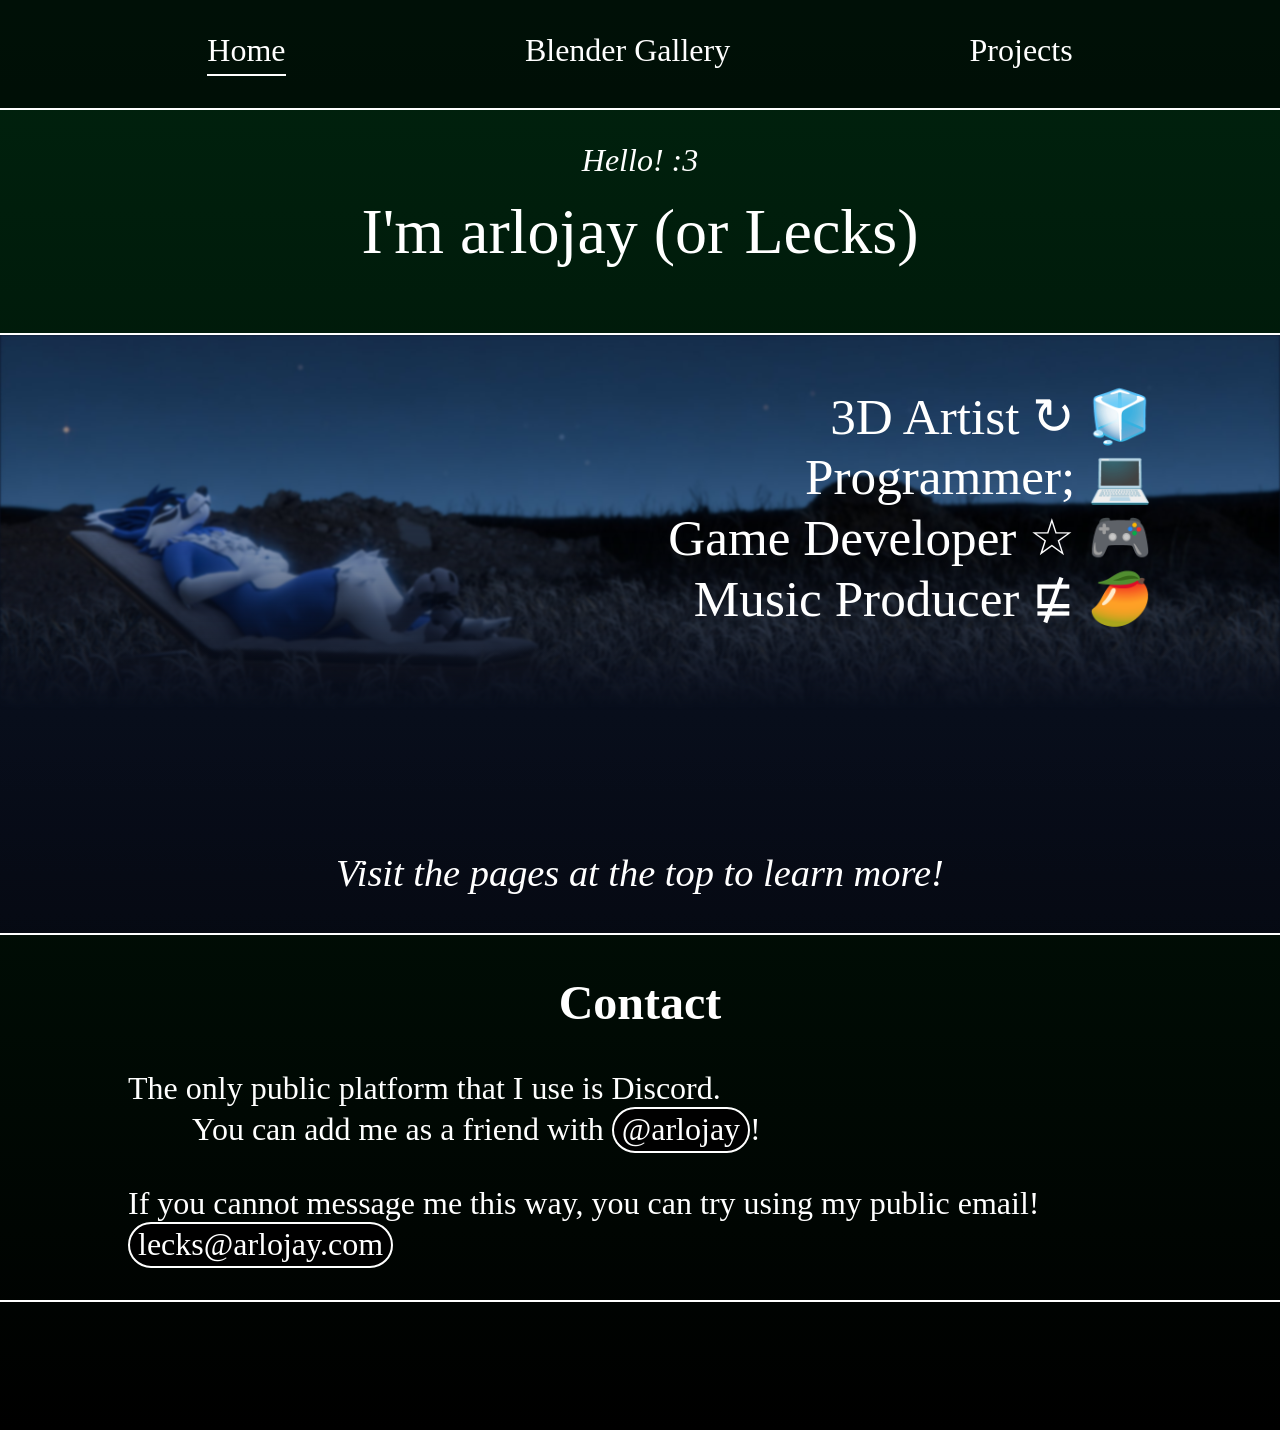
==== index.html @ 40a35d5d "Complete redesign (unfinished)" ====
<!DOCTYPE html>
<html lang="en">
<head>
    <meta charset="UTF-8">
    <meta name="viewport" content="width=device-width, initial-scale=1.0">
    <link rel="stylesheet" href="style.css">
    <script src="main.js"></script>
    <title>Arlojay</title>
</head>
<body>
    <div id="copied-popup">
        <div>
            <span>Copied!</span>
        </div>
    </div>

    <nav>
        <a class="navlink" href="#home">Home</a>
        <a class="navlink" href="#gallery">Blender Gallery</a>
        <a class="navlink" href="#projects">Projects</a>
    </nav>

    <div class="page" data-name="home">
        <section>
            <p style="font-size: 2rem; margin-bottom: 0; font-style: italic;">Hello! :3</p>
            <p style="font-size: 4rem; margin-top: 1rem;"><nobr>I'm arlojay</nobr> <wbr/> <nobr>(or Lecks)</nobr></p>
        </section>

        <section style="backdrop-filter: hue-rotate(94deg); font-size: max(2rem, 4vw);">
            <div style="display: grid;">
                <img src="./assets/background1.jpg" style="grid-area: 1/1/2/2; width: 100%; mask-image: linear-gradient(to bottom, #ffff 50%, #0000); filter: blur(0.1vw)">
                <div style="grid-area: 1/1/2/2; z-index: 1;">
                    <ul class="nobullets" style="width: 100%; text-align: right;">
                        <li>3D Artist &circlearrowright; 🧊</li>
                        <li>Programmer; 💻</li>
                        <li>Game Developer &star; 🎮</li>
                        <li>Music Producer &NotSquareSubsetEqual; 🥭</li>
                    </ul>
                </div>
                <div style="height: 8vw;"></div>
                <p style="font-style: italic; font-size: 0.75em;">Visit the pages at the top to learn more!</p>
            </div>
        </section>

        <section>
            <h1 style="font-size: 3rem;">Contact</h1>
            <div style="text-align: left; margin-left: 10%;">
                <p>
                    <span>The only public platform that I use is Discord.</span><br>
                    <span style="margin-left: 2em;">You can add me as a friend with <a href="https://discord.com/users/584326261258846208" class="external-link" target="_blank">@arlojay</a>!</span>
                </p>
                <p>
                    <span>If you cannot message me this way, you can try using my public email! <a href="javascript:copyText('lecks@arlojay.com')" class="external-link">lecks@arlojay.com</a> </span>
                </p>
            </div>
        </section>

        <div style="height: 8rem;"></div>
    </div>
    <div class="page" data-name="404">
        <section style="display: flex; justify-content: center; padding: 5%; padding-top: 8rem;">
            <div style="display: grid; align-items: center; width: max-content;">
                <div style="margin-right: 10%;">
                    <p style="font-size: 4rem; margin-bottom: 0; font-style: italic;">That page doesn't exist</p>
                    <p style="font-size: 2rem; margin: 0; opacity: 0.5;">(yet!)</p>
                    <p style="font-size: 2rem; margin-bottom: 0;">Try again with a different URL or <a class="navlink" href="#home">Go Home</a> </p>
                    <div style="height: 16rem;"></div>
                </div>
                <div>
                    <img src="./assets/404.gif">
                </div>
            </div>
        </section>
    </div>
</body>
</html>
---- style.css ----
:root {
    --line-thickness: 2px;
}

html, body {
    min-width: 100%;
    min-height: 100%;
}
body {
    background: linear-gradient(to bottom, #00230E 0%, #001207 50%, black 100%);
    color: white;
    font: 2rem Copenhagen, serif;

    margin: 0;
    text-align: center;
    overflow: auto;
}

nav {
    width: 100%;
    height: 100%;
    background: #0008;
    font-size: 2rem;

    display: flex;
    flex-direction: row;
    justify-content: space-evenly;
    gap: 2rem;
    align-items: flex-end;
    box-sizing: border-box;

    border-bottom: var(--line-thickness) solid currentColor;

    a {
        padding: 2rem 0;
        display: grid;
    }
}

@media only screen and (max-width: 30rem) {
    nav {
        flex-direction: column;
        align-items: center;
        gap: 1rem;
    }
}

a {
    color: white;
    text-decoration: none;
    display: inline-grid;
    grid-template-rows: 1fr max-content;

    &::after {
        content: "";

        width: 0%;
        height: var(--line-thickness);
        margin-top: 0.3rem;

        position: relative;
        left: 50%;

        --start: 0;
        --end: 1;

        background: #fff;
        transition: width 0.2s ease-out, left 0.2s ease-out;
    }

    &:hover::after {
        width: 60%;
        left: 20%;
    }

    &.current::after {
        width: 100%;
        left: 0%;
    }
}

section:not(:last-child) {
    border-bottom: var(--line-thickness) solid currentColor;
}

ul.nobullets {
    padding: 0;
    list-style: none;

    li {
        padding-right: 10%;
    }
}

.external-link {
    border: var(--line-thickness) solid #fff;
    padding: 0.1rem 0.5rem;
    border-radius: 1em;
    background: #000;
    box-sizing: border-box;
    color: inherit;
    text-decoration: none;

    overflow: hidden;

    &::after {
        margin: 0;
    }

    &:hover::after {
        width: 100%;
        left: 0%;
    }
}

#copied-popup {
    position: fixed;
    top: 0;
    left: 0;
    width: 100%;

    z-index: 2;

    display: flex;
    justify-content: center;

    &:not(.show) {
        pointer-events: none;
    }

    & > div {
        position: relative;
        top: -10rem;
        padding: 0.5rem 2rem;
        background: #000;
        box-shadow: 0 0.5rem 1rem #000;

        border: var(--line-thickness) solid currentColor;
        border-radius: 1em;
    
        transition: top 0.5s ease;
    }

    &.show {
        & > div {
            top: 1rem;
        }
    }
}

@media only screen and (min-width: 30rem) {
    .page[data-name="404"] > section > div {
        grid-template-columns: minmax(auto, 48rem) minmax(auto, 24rem);
        img {
            width: 100%;
        }
    }
}

@media only screen and (max-width: 30rem) {
    .page[data-name="404"] > section > div {
        grid-template-rows: minmax(auto, 48rem) minmax(auto, 24rem);
        img {
            display: none;
        }
    }
}
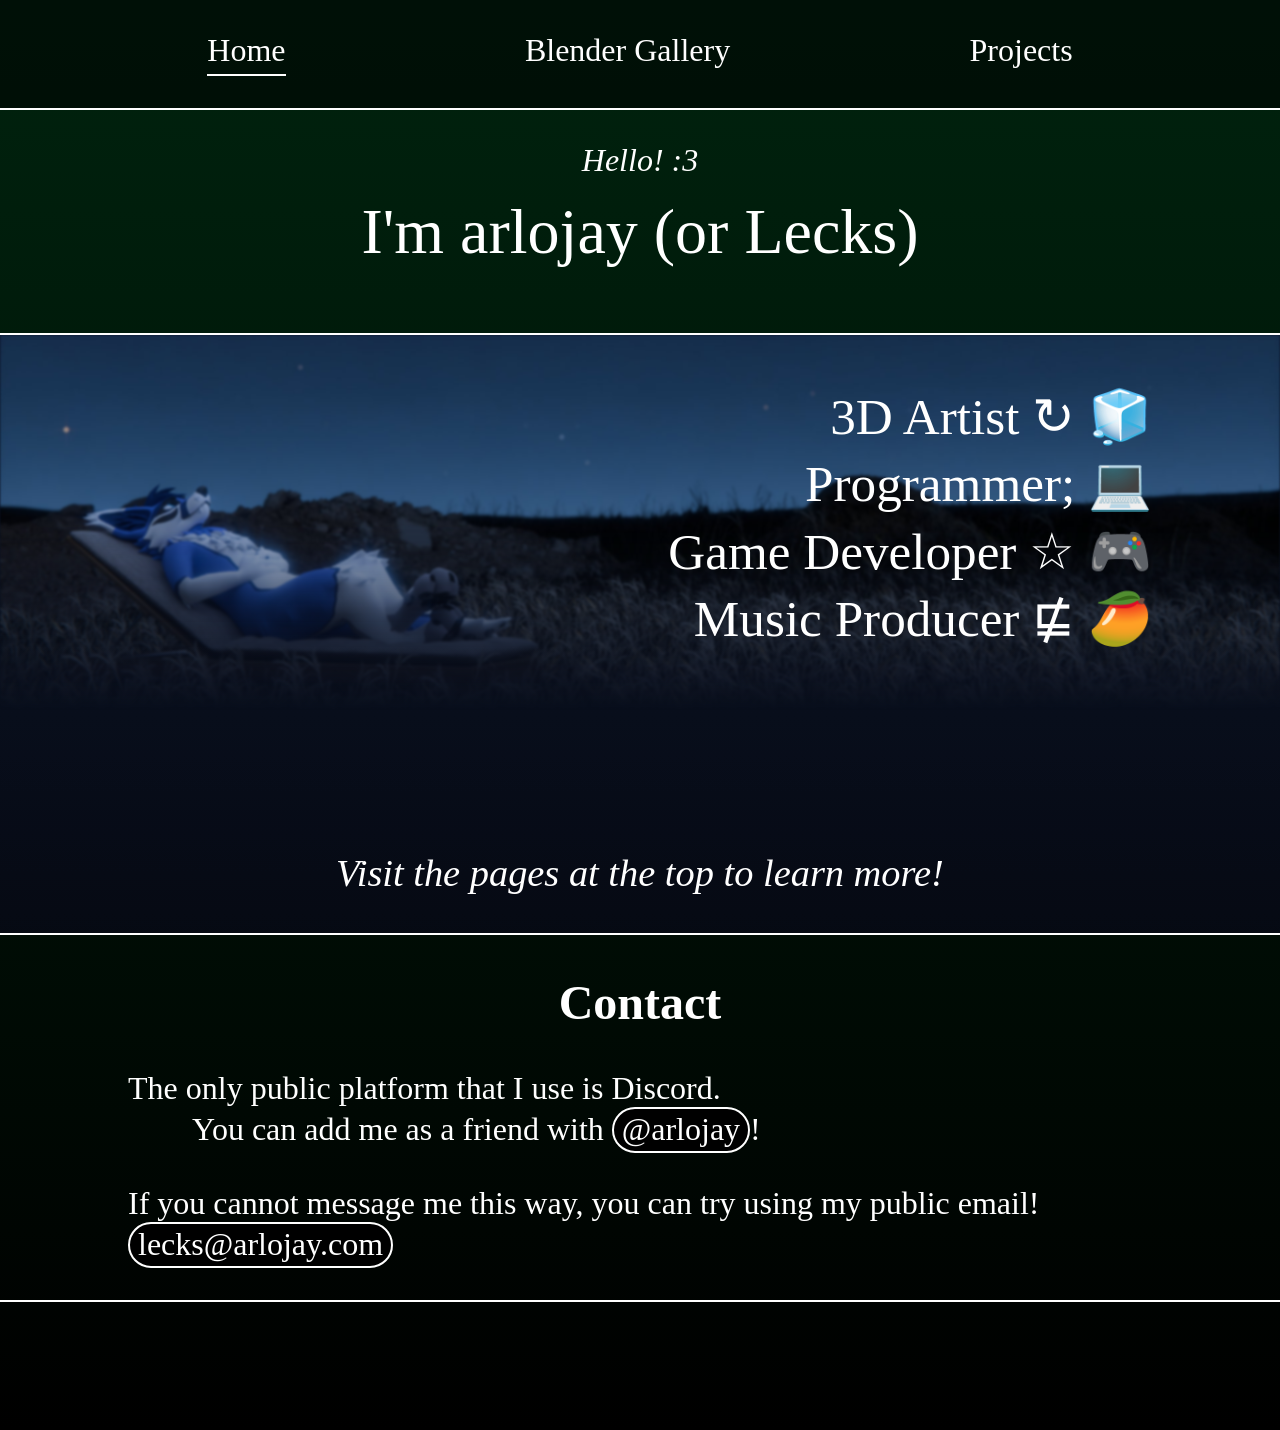
==== commit 8813c7a4: "Begin work on projects tab" ====
--- a/index.html
+++ b/index.html
@@ -27,14 +27,14 @@
         </section>
 
         <section style="backdrop-filter: hue-rotate(94deg); font-size: max(2rem, 4vw);">
-            <div style="display: grid;">
-                <img src="./assets/background1.jpg" style="grid-area: 1/1/2/2; width: 100%; mask-image: linear-gradient(to bottom, #ffff 50%, #0000); filter: blur(0.1vw)">
-                <div style="grid-area: 1/1/2/2; z-index: 1;">
+            <div class="with-background">
+                <img src="./assets/background1.jpg" class="background" style="mask-image: linear-gradient(to bottom, #ffff 50%, #0000); filter: blur(0.1vw)">
+                <div class="content">
                     <ul class="nobullets" style="width: 100%; text-align: right;">
-                        <li>3D Artist &circlearrowright; 🧊</li>
-                        <li>Programmer; 💻</li>
-                        <li>Game Developer &star; 🎮</li>
-                        <li>Music Producer &NotSquareSubsetEqual; 🥭</li>
+                        <li><a class="navlink rightline" href="#gallery">3D Artist &circlearrowright; 🧊</a></li>
+                        <li><a class="rightline" href="https://github.com/arlojay">Programmer; 💻</a></li>
+                        <li><a class="navlink rightline" href="#projects">Game Developer &star; 🎮</a></li>
+                        <li><a class="rightline" href="https://arlojay.bandcamp.com">Music Producer &NotSquareSubsetEqual; 🥭</a></li>
                     </ul>
                 </div>
                 <div style="height: 8vw;"></div>
@@ -72,5 +72,60 @@
             </div>
         </section>
     </div>
+    <div class="page" data-name="projects">
+        <section style="padding: 0 2rem; display: flex; flex-direction: column; align-items: center;">
+            <h1>My projects</h1>
+            <p style="text-align: left; max-width: 60rem;">This is a collection of some of the projects I've worked on in the past. Hopefully they still work, unlike my previous projects hosted on <a class="external-link" href="https://replit.com/@arlojay">Replit</a> which have been lost to the void of <i>pseudocurrency</i> and their everlasting desire to become their own (self-centered) platform.</p>
+            <p style="text-align: left; max-width: 60rem;">Like many other people, I start and stop projects, many of which get abandoned. I'm getting better about that now. My philosophy is that <b>side projects hone your skills</b>. You may feel like you get nothing out of working on a project if it doesn't get complete, but you learn many new skills that you'll master through consecutive projects. For example, if you figure out through trial and error that shared buffers aren't synchronous across threads, you'll design your next project with that in mind.</p>
+        </section>
+        <article class="with-background" style="background: #000">
+            <img src="./assets/crdag.jpg" class="background" style="filter: blur(0.3vw);">
+            <div class="content" style="padding: 0 2rem; display: flex; flex-direction: column; align-items: center;">
+                <h1>Cosmic Reach Dynamic Asset Generator</h1>
+                <p>Cosmic Reach Dynamic Asset Generator is a library written in TypeScript that allows for easy creation of <a class="external-link" href="https://finalforeach.itch.io/cosmic-reach">Cosmic Reach</a> mods.</p>
+                <div style="text-align: left; max-width: 60rem;">
+                    <p>I made this project to accompany development of Immersive Cables, another project I made.</p>
+                    <p>The previous version of this project (released at <a href="https://github.com/arlojay/cosmic-reach-modding-api/">arlojay/cosmic-reach-modding-api</a>) worked for old versions of Cosmic Reach, but was limited in its application to future versions. It had little expandability, and was designed for use only by me. So I made this, CRDAG.</p>
+                    <p>If you're a Cosmic Reach player, feel free to use this tool to make your own mods!</p>
+                </div>
+            </div>
+        </article>
+        <article class="with-background" style="background: #032221;">
+            <img src="./assets/immersive-cables-background.gif" class="background" style="filter: blur(0.3vw); mask-image: linear-gradient(to bottom, #ffff 50%, #fff0);">
+            <div class="content" style="padding: 0 2rem; display: flex; flex-direction: column; align-items: center;">
+                <h1>Immersive Cables</h1>
+                <p>Immersive Cables is a mod for <a class="external-link" href="https://finalforeach.itch.io/cosmic-reach">Cosmic Reach</a> that adds cables, logic gates, and utility blocks.</p>
+                <div style="text-align: left; max-width: 60rem;">
+                    <div style="display: grid; grid-template-columns: 2fr 1fr;">
+                        <div>
+                            <p>Technically, this mod is a second edition of a previous Immersive Cables. The first was created as a demo mod for what was possible with <dfn title="A term used in the Cosmic Reach community for modifying the game by creating json defintions for blocks/entities/etc.">data-modding</dfn>. It was done with an additionally first-edition version of <a href="https://github.com/arlojay/cosmic-reach-dynamic-asset-generator" target="_blank"><abbr title="Cosmic Reach Dynamic Asset Generator">CRDAG</abbr></a>, then called <abbr title="Cosmic Reach Modding API">CRMAPI</abbr>. I remade both projects for modern versions of Cosmic Reach because the old versions were growing to be unmanageable and outdated.</p>
+                        </div>
+                        <aside style="display: flex; align-items: center; margin-left: 2rem;">
+                            <img src="./assets/immersive-cables-small.jpg" width="100%">
+                        </aside>
+                    </div>
+
+                    <p>You can find the wiki at <a class="external-link" href="https://github.com/arlojay/immersive-cables-wiki/wiki/">arlojay/immersive-cables-wiki</a>!</p>
+                    
+                    <p>The mod is currently closed-source, but I have plans to eventually make it public. I'm not sure when.</p>
+                </div>
+            </div>
+        </article>
+        <article class="with-background" style="background: #00548D">
+            <img src="./assets/melvinland.gif" class="background" style="image-rendering: pixelated; filter: blur(0.3vw); align-self: flex-end;">
+            <div class="content" style="padding: 0 2rem; display: flex; flex-direction: column; align-items: center;">
+                <h1>Melvinland</h1>
+                <p>Melvinland is a fan project based on <a class="external-link" href="https://bsky.app/profile/sirninjamonkey.bsky.social">@sirninjamonkey.bsky.social</a>'s Melvin, which was created as a suggestion for <a class="external-link" href="https://finalforeach.itch.io/cosmic-reach">Cosmic Reach</a>.</p>
+                <div style="text-align: left; max-width: 60rem;">
+                    <p>Melvinland is a game made in <a class="external-link" href="https://construct.net">Construct 3</a> based on a single image. I saw that Ninja created an image of Melvin in a game-like appearance, so I thought it would be interesting to actually turn it into a game.</p>
+                    <p>I don't mean for the game to become its entire own thing; I mostly made it as a mediocre spin-off. Maybe, at some point in the future, if I feel like expanding upon it and/or turning it into a fully-fledged game, I will.</p>
+                    <p>You can play the current game at <a class="external-link" href="https://arlojay.com/melvinland">arlojay.com/melvinland</a>!</p>
+                </div>
+            </div>
+        </article>
+    </div>
+    <div class="page" data-name="about-me">
+        
+    </div>
 </body>
 </html>
--- a/style.css
+++ b/style.css
@@ -61,9 +61,6 @@
         position: relative;
         left: 50%;
 
-        --start: 0;
-        --end: 1;
-
         background: #fff;
         transition: width 0.2s ease-out, left 0.2s ease-out;
     }
@@ -77,10 +74,23 @@
         width: 100%;
         left: 0%;
     }
-}
-
-section:not(:last-child) {
-    border-bottom: var(--line-thickness) solid currentColor;
+
+    &.rightline {
+        &::after {
+            left: 100%;
+        }
+    
+        &:hover::after {
+            left: 0%;
+            width: 100%;
+        }
+    }
+}
+
+section, article {
+    &:not(:last-child) {
+        border-bottom: var(--line-thickness) solid currentColor;
+    }
 }
 
 ul.nobullets {
@@ -164,4 +174,46 @@
             display: none;
         }
     }
+}
+
+.cardview {
+    display: flex;
+    flex-direction: row;
+    flex-wrap: wrap;
+
+    .card {
+        width: 16rem;
+        height: 12rem;
+        border: var(--line-thickness) solid #fff;
+    }
+}
+
+.with-background {
+    display: grid;
+    & > .background {
+        grid-area: 1/1/2/2;
+        width: 100%;
+    }
+    & > .content {
+        grid-area: 1/1/2/2;
+        z-index: 1;
+    }
+}
+
+dfn, abbr {
+    &:hover {
+        cursor: help;
+    }
+}
+
+dfn {
+    text-decoration: underline dotted;
+}
+
+[data-name="projects"] {
+    article {
+        .content {
+            margin: 4rem 0;
+        }
+    }
 }
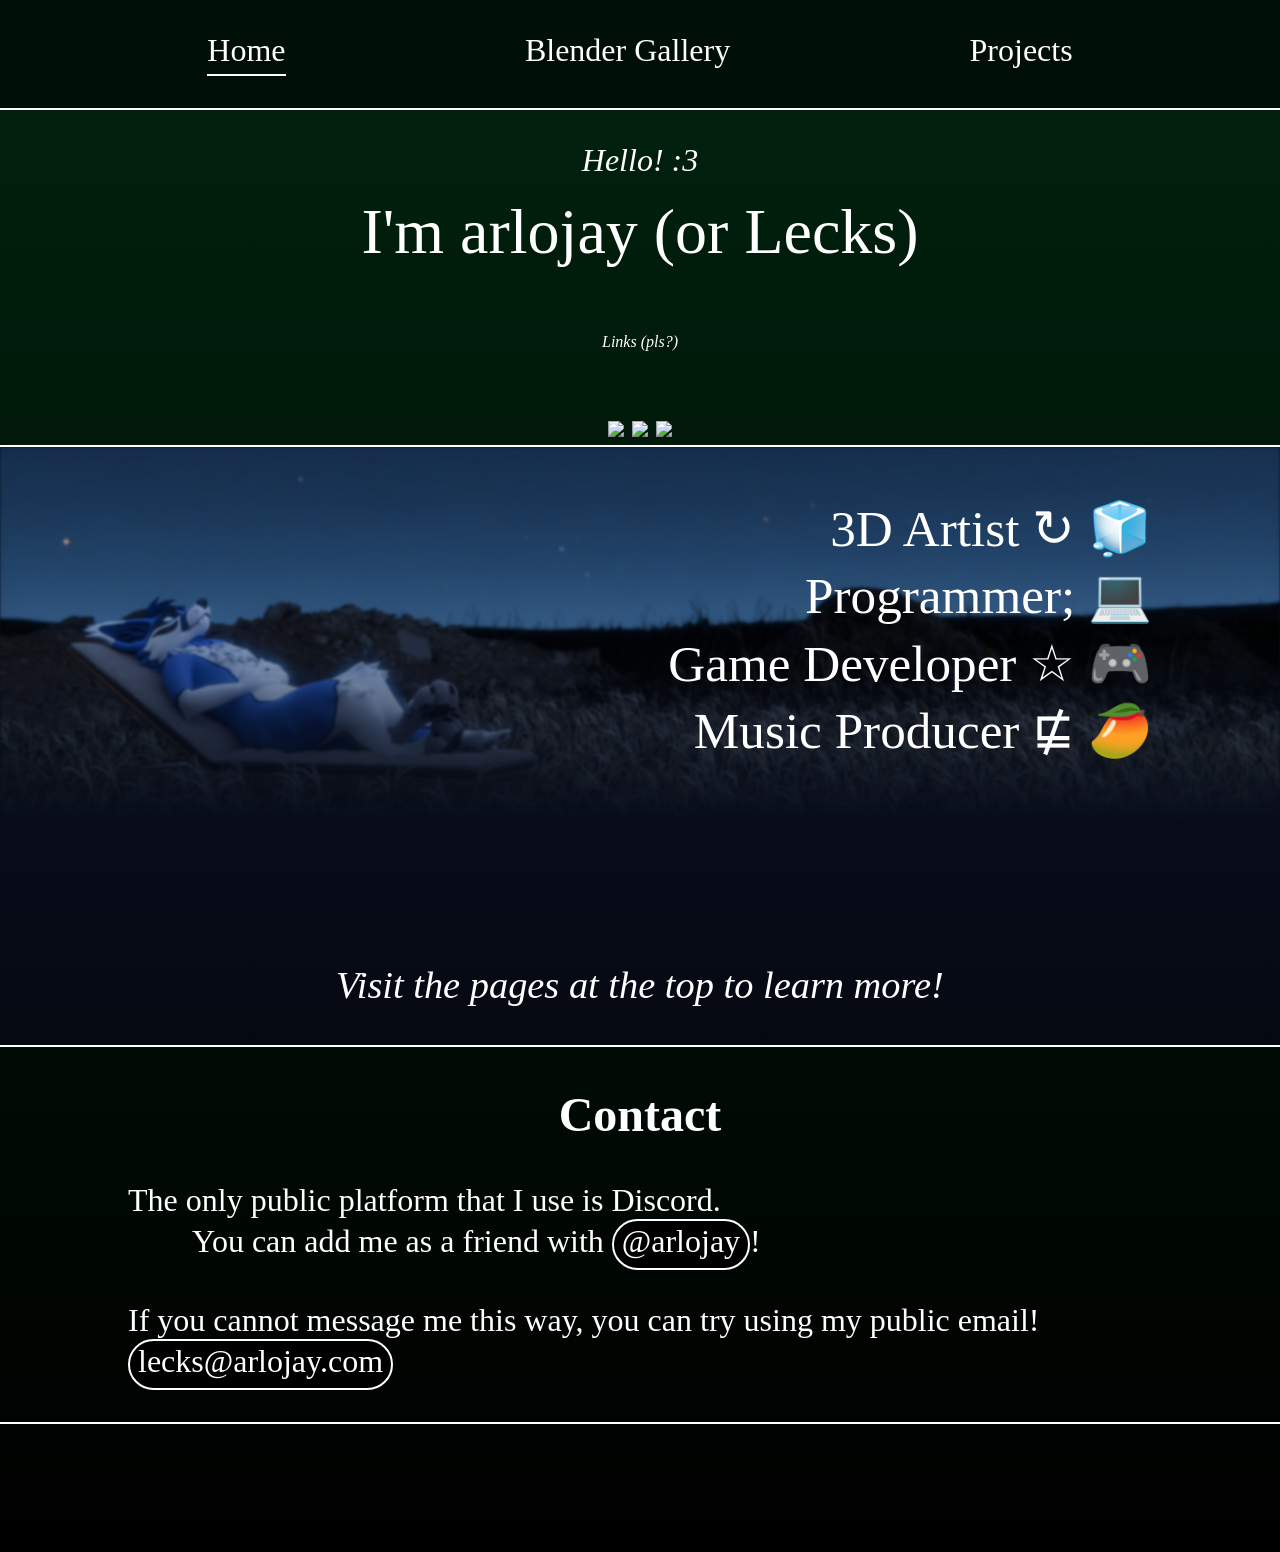
==== commit 6d28e8cc: "Add external links" ====
--- a/index.html
+++ b/index.html
@@ -24,6 +24,29 @@
         <section>
             <p style="font-size: 2rem; margin-bottom: 0; font-style: italic;">Hello! :3</p>
             <p style="font-size: 4rem; margin-top: 1rem;"><nobr>I'm arlojay</nobr> <wbr/> <nobr>(or Lecks)</nobr></p>
+            <p style="font-size: 1rem; font-style: italic;">Links (pls?)</p>
+            <div>
+                <div>
+                    <iframe scrolling="no" style="border: 0;width: 176px;height: 33px;" src="https://bandcamp.com/band_follow_button_classic/2173824083"></iframe>
+                </div>
+            </div>
+            <div style="display: flex; justify-content: center; flex-direction: row; gap: 0.5rem;">
+                <div>
+                    <a href="https://github.com/arlojay" class="nostyle" target="_blank">
+                        <img src="https://img.shields.io/badge/github-%23121011.svg?style=for-the-badge&logo=github&logoColor=white">
+                    </a>
+                </div>
+                <div>
+                    <a href="https://discord.com/users/584326261258846208" class="nostyle" target="_blank">
+                        <img src="https://img.shields.io/badge/Discord-%235865F2.svg?style=for-the-badge&logo=discord&logoColor=white">
+                    </a>
+                </div>
+                <div>
+                    <a href="https://npmjs.com/~arlojay" class="nostyle" target="_blank">
+                        <img src="https://img.shields.io/badge/NPM-%23CB3837.svg?style=for-the-badge&logo=npm&logoColor=white">
+                    </a>
+                </div>
+            </div>
         </section>
 
         <section style="backdrop-filter: hue-rotate(94deg); font-size: max(2rem, 4vw);">
--- a/style.css
+++ b/style.css
@@ -45,7 +45,7 @@
     }
 }
 
-a {
+a:not(.nostyle) {
     color: white;
     text-decoration: none;
     display: inline-grid;
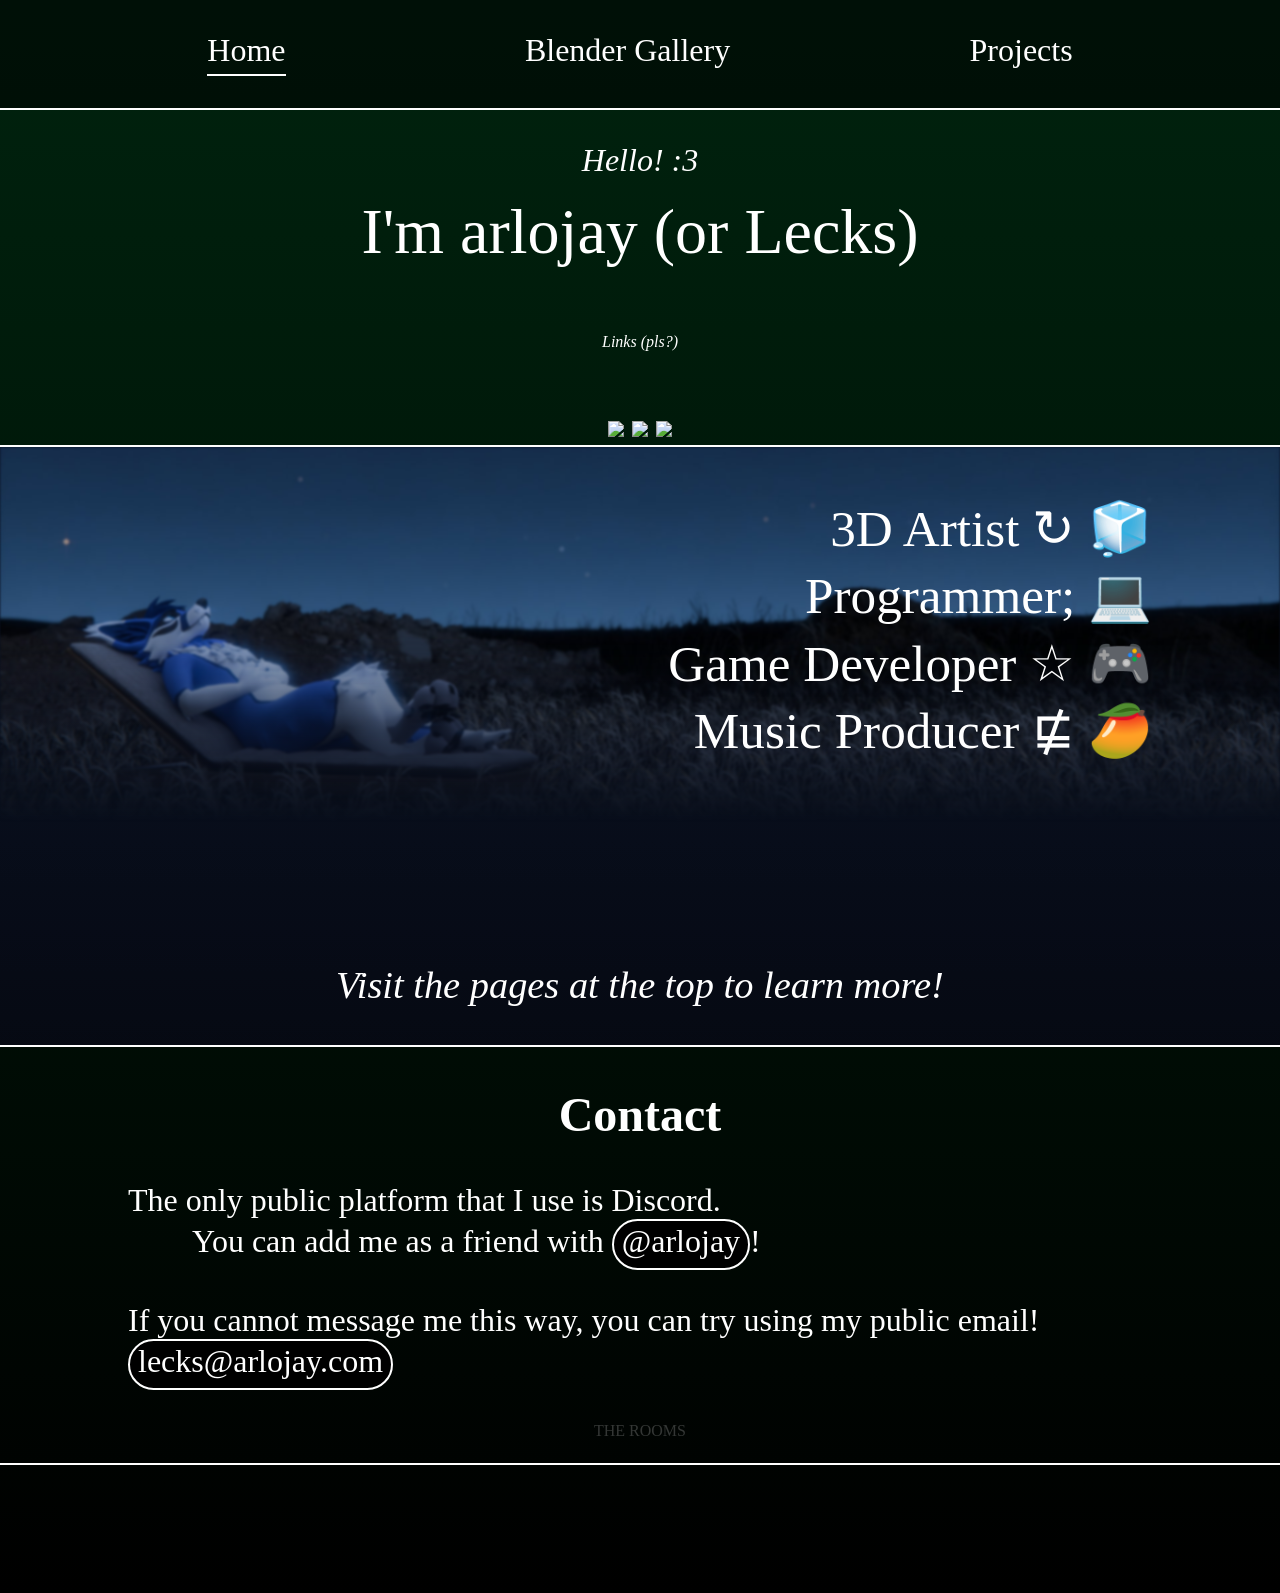
==== commit d07c258f: "Update index.html" ====
--- a/index.html
+++ b/index.html
@@ -76,6 +76,7 @@
                     <span>If you cannot message me this way, you can try using my public email! <a href="javascript:copyText('lecks@arlojay.com')" class="external-link">lecks@arlojay.com</a> </span>
                 </p>
             </div>
+            <p style="opacity: 0.2; font-size: 1rem;"><a href="https://github.com/arlojay/the-rooms-pictures">THE ROOMS</a></p>
         </section>
 
         <div style="height: 8rem;"></div>
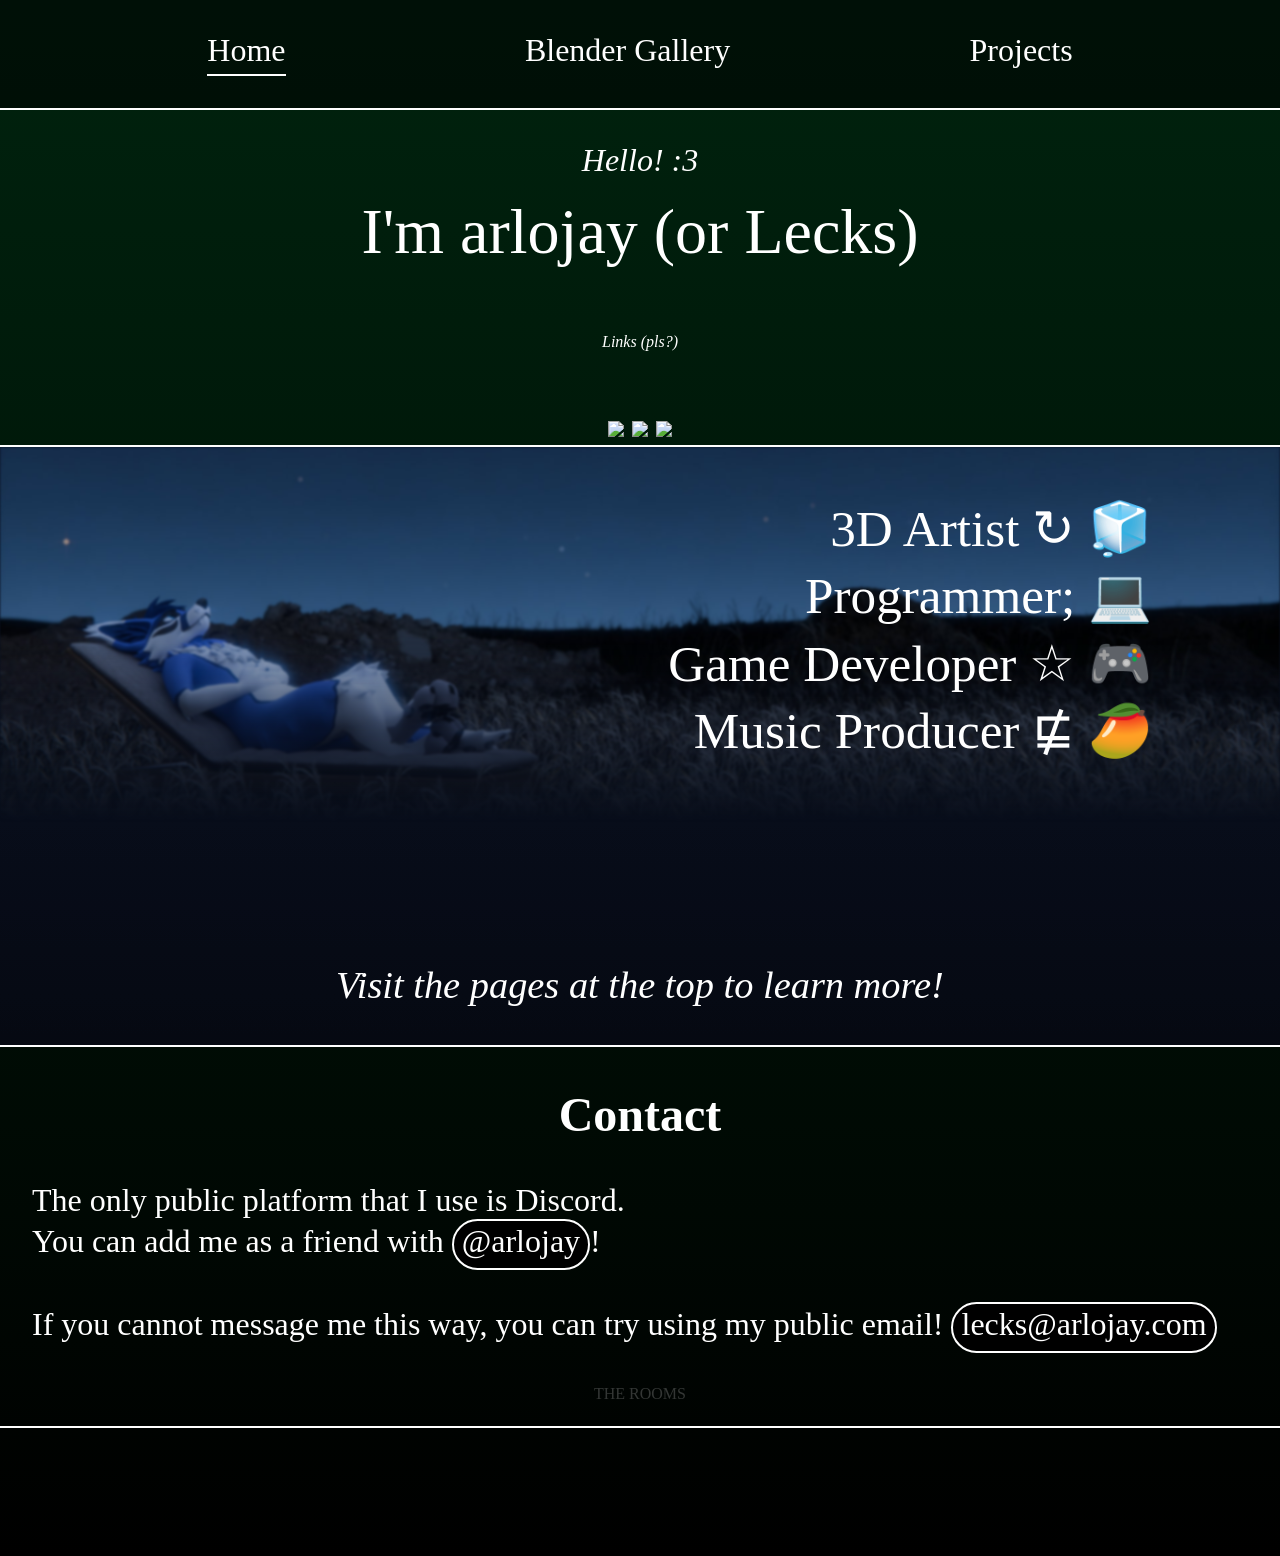
==== commit 533c6ef2: "Update melvinture text" ====
--- a/index.html
+++ b/index.html
@@ -67,10 +67,10 @@
 
         <section>
             <h1 style="font-size: 3rem;">Contact</h1>
-            <div style="text-align: left; margin-left: 10%;">
+            <div style="text-align: left; padding: 0 2rem;">
                 <p>
                     <span>The only public platform that I use is Discord.</span><br>
-                    <span style="margin-left: 2em;">You can add me as a friend with <a href="https://discord.com/users/584326261258846208" class="external-link" target="_blank">@arlojay</a>!</span>
+                    <span>You can add me as a friend with <a href="https://discord.com/users/584326261258846208" class="external-link" target="_blank">@arlojay</a>!</span>
                 </p>
                 <p>
                     <span>If you cannot message me this way, you can try using my public email! <a href="javascript:copyText('lecks@arlojay.com')" class="external-link">lecks@arlojay.com</a> </span>
@@ -138,11 +138,11 @@
         <article class="with-background" style="background: #00548D">
             <img src="./assets/melvinland.gif" class="background" style="image-rendering: pixelated; filter: blur(0.3vw); align-self: flex-end;">
             <div class="content" style="padding: 0 2rem; display: flex; flex-direction: column; align-items: center;">
-                <h1>Melvinland</h1>
-                <p>Melvinland is a fan project based on <a class="external-link" href="https://bsky.app/profile/sirninjamonkey.bsky.social">@sirninjamonkey.bsky.social</a>'s Melvin, which was created as a suggestion for <a class="external-link" href="https://finalforeach.itch.io/cosmic-reach">Cosmic Reach</a>.</p>
+                <h1>Melvinture</h1>
+                <p>Melvinture is a fan project based on <a class="external-link" href="https://bsky.app/profile/sirninjamonkey.bsky.social">@sirninjamonkey</a>'s Melvin, which was created as a suggestion for <a class="external-link" href="https://finalforeach.itch.io/cosmic-reach">Cosmic Reach</a>.</p>
                 <div style="text-align: left; max-width: 60rem;">
-                    <p>Melvinland is a game made in <a class="external-link" href="https://construct.net">Construct 3</a> based on a single image. I saw that Ninja created an image of Melvin in a game-like appearance, so I thought it would be interesting to actually turn it into a game.</p>
-                    <p>I don't mean for the game to become its entire own thing; I mostly made it as a mediocre spin-off. Maybe, at some point in the future, if I feel like expanding upon it and/or turning it into a fully-fledged game, I will.</p>
+                    <p>Melvinture is a game made in <a class="external-link" href="https://construct.net">Construct 3</a>, inspired by a piece of concept art for a Melvin-centric game. When I saw Ninja's <a href="assets/melvinland-original.png" target="_blank">image</a>, I thought it would be interesting to actually turn it into a game.</p>
+                    <p>I didn't originally mean for the game to become its entire own thing; I mostly made it as a mediocre spin-off. I'm currently working on making it into a fully-fledged game with multiple chapters.</p>
                     <p>You can play the current game at <a class="external-link" href="https://arlojay.com/melvinland">arlojay.com/melvinland</a>!</p>
                 </div>
             </div>
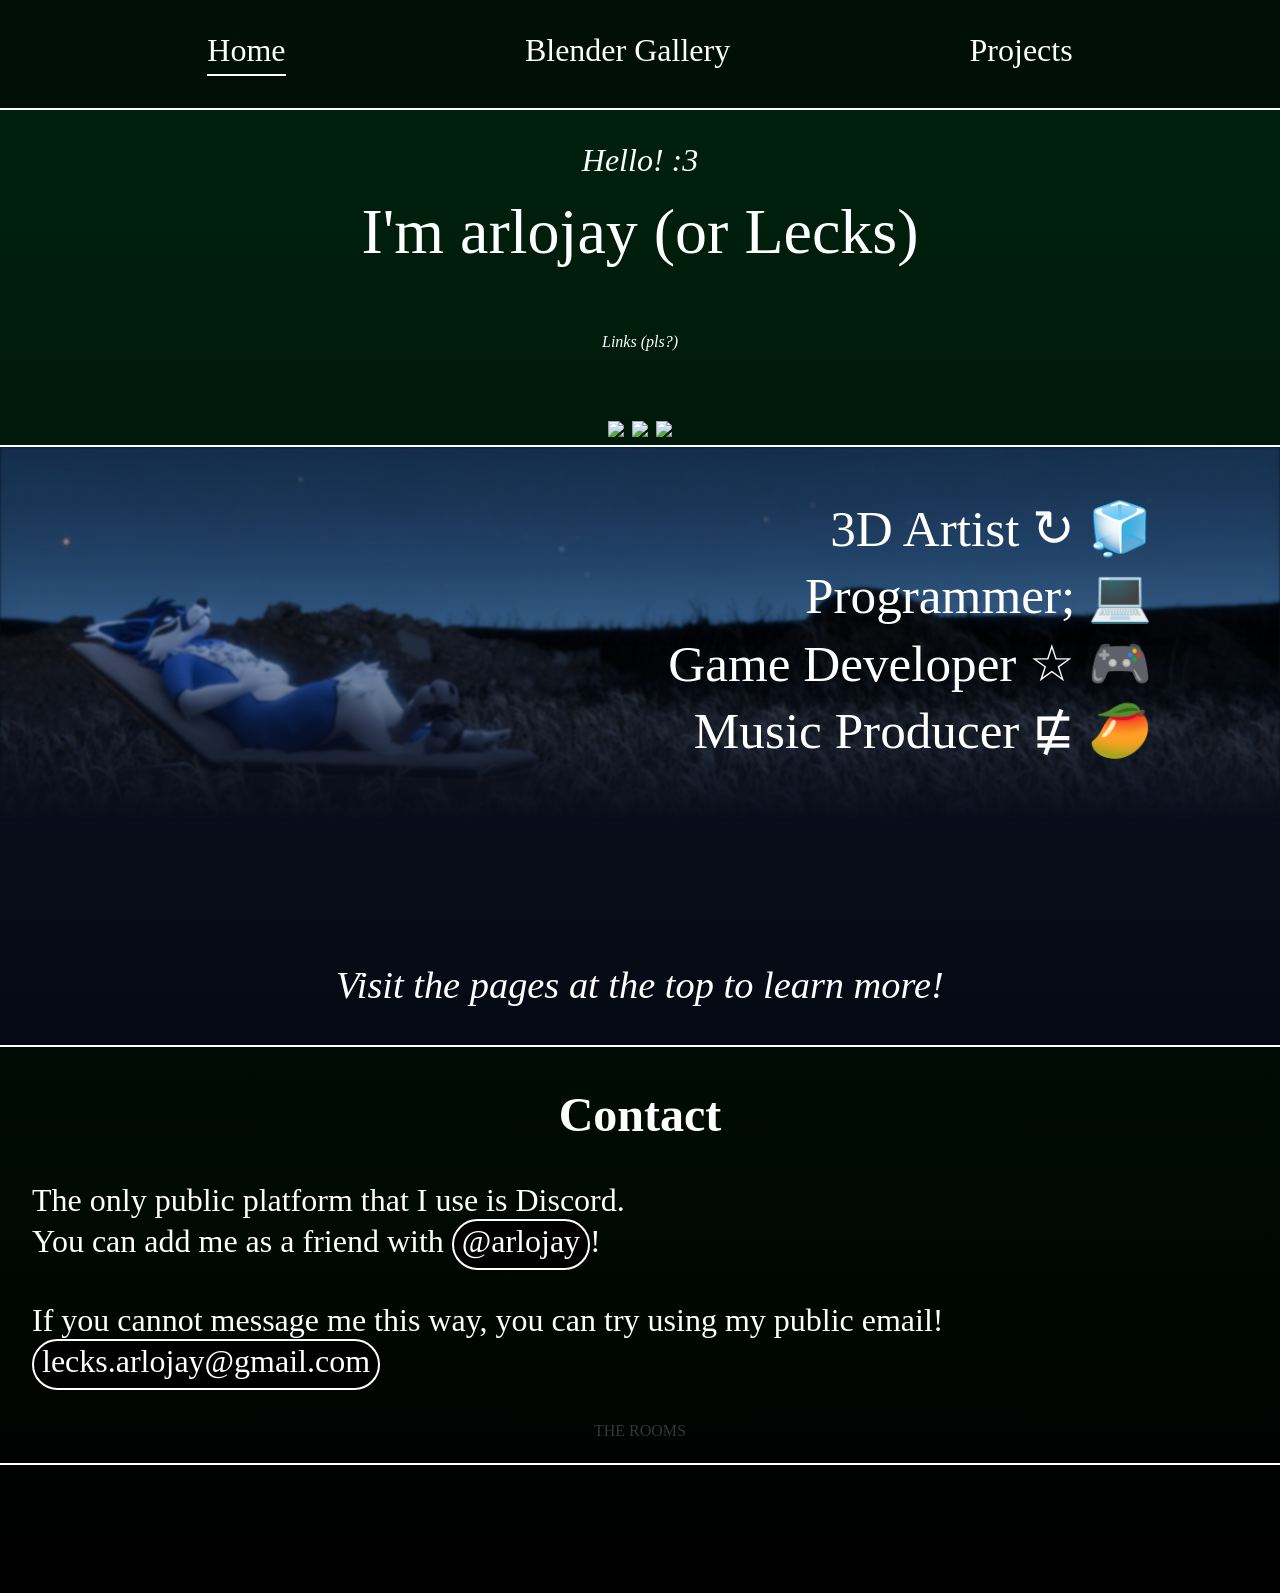
==== commit c448b93e: "Update contact email" ====
--- a/index.html
+++ b/index.html
@@ -27,23 +27,23 @@
             <p style="font-size: 1rem; font-style: italic;">Links (pls?)</p>
             <div>
                 <div>
-                    <iframe scrolling="no" style="border: 0;width: 176px;height: 33px;" src="https://bandcamp.com/band_follow_button_classic/2173824083"></iframe>
+                    <iframe scrolling="no" style="border: 0;width: 176px;height: 33px;" data-src="https://bandcamp.com/band_follow_button_classic/2173824083"></iframe>
                 </div>
             </div>
             <div style="display: flex; justify-content: center; flex-direction: row; gap: 0.5rem;">
                 <div>
                     <a href="https://github.com/arlojay" class="nostyle" target="_blank">
-                        <img src="https://img.shields.io/badge/github-%23121011.svg?style=for-the-badge&logo=github&logoColor=white">
+                        <img data-src="https://img.shields.io/badge/github-%23121011.svg?style=for-the-badge&logo=github&logoColor=white">
                     </a>
                 </div>
                 <div>
                     <a href="https://discord.com/users/584326261258846208" class="nostyle" target="_blank">
-                        <img src="https://img.shields.io/badge/Discord-%235865F2.svg?style=for-the-badge&logo=discord&logoColor=white">
+                        <img data-src="https://img.shields.io/badge/Discord-%235865F2.svg?style=for-the-badge&logo=discord&logoColor=white">
                     </a>
                 </div>
                 <div>
                     <a href="https://npmjs.com/~arlojay" class="nostyle" target="_blank">
-                        <img src="https://img.shields.io/badge/NPM-%23CB3837.svg?style=for-the-badge&logo=npm&logoColor=white">
+                        <img data-src="https://img.shields.io/badge/NPM-%23CB3837.svg?style=for-the-badge&logo=npm&logoColor=white">
                     </a>
                 </div>
             </div>
@@ -51,7 +51,7 @@
 
         <section style="backdrop-filter: hue-rotate(94deg); font-size: max(2rem, 4vw);">
             <div class="with-background">
-                <img src="./assets/background1.jpg" class="background" style="mask-image: linear-gradient(to bottom, #ffff 50%, #0000); filter: blur(0.1vw)">
+                <img data-src="./assets/background1.jpg" class="background" style="mask-image: linear-gradient(to bottom, #ffff 50%, #0000); filter: blur(0.1vw)">
                 <div class="content">
                     <ul class="nobullets" style="width: 100%; text-align: right;">
                         <li><a class="navlink rightline" href="#gallery">3D Artist &circlearrowright; 🧊</a></li>
@@ -73,7 +73,7 @@
                     <span>You can add me as a friend with <a href="https://discord.com/users/584326261258846208" class="external-link" target="_blank">@arlojay</a>!</span>
                 </p>
                 <p>
-                    <span>If you cannot message me this way, you can try using my public email! <a href="javascript:copyText('lecks@arlojay.com')" class="external-link">lecks@arlojay.com</a> </span>
+                    <span>If you cannot message me this way, you can try using my public email! <a href="javascript:copyText('lecks.arlojay@gmail.com')" class="external-link">lecks.arlojay@gmail.com</a> </span>
                 </p>
             </div>
             <p style="opacity: 0.2; font-size: 1rem;"><a href="https://github.com/arlojay/the-rooms-pictures">THE ROOMS</a></p>
@@ -91,10 +91,23 @@
                     <div style="height: 16rem;"></div>
                 </div>
                 <div>
-                    <img src="./assets/404.gif">
+                    <img data-src="./assets/404.gif">
                 </div>
             </div>
         </section>
+    </div>
+    <div class="page" data-name="gallery">
+        <section style="padding: 0 2rem; display: flex; flex-direction: column; align-items: center;">
+            <h1>Gallery</h1>
+            <p style="text-align: left; max-width: 60rem;">I do <a href="https://blender.org" target="_blank">Blender</a> art, self-taught over the course of four to five years. I enjoy making renders of "the poolrooms" or other furry characters :3</p>
+            <p style="text-align: left; max-width: 60rem;">I will occasionally go back and add old images or upload new ones here. The images' thumbnails load in low-res and are cropped to 16:9, but you can click them to view the original.</p>
+        </section>
+        <article class="content" class="with-background" style="background: #000; min-height: 100vh;">
+            <h2>Fetching gallery...</h2>
+            <div class="load-more">
+                <button>Load More</button>
+            </div>
+        </article>
     </div>
     <div class="page" data-name="projects">
         <section style="padding: 0 2rem; display: flex; flex-direction: column; align-items: center;">
@@ -103,7 +116,7 @@
             <p style="text-align: left; max-width: 60rem;">Like many other people, I start and stop projects, many of which get abandoned. I'm getting better about that now. My philosophy is that <b>side projects hone your skills</b>. You may feel like you get nothing out of working on a project if it doesn't get complete, but you learn many new skills that you'll master through consecutive projects. For example, if you figure out through trial and error that shared buffers aren't synchronous across threads, you'll design your next project with that in mind.</p>
         </section>
         <article class="with-background" style="background: #000">
-            <img src="./assets/crdag.jpg" class="background" style="filter: blur(0.3vw);">
+            <img data-src="./assets/crdag.jpg" class="background" style="filter: blur(0.3vw);">
             <div class="content" style="padding: 0 2rem; display: flex; flex-direction: column; align-items: center;">
                 <h1>Cosmic Reach Dynamic Asset Generator</h1>
                 <p>Cosmic Reach Dynamic Asset Generator is a library written in TypeScript that allows for easy creation of <a class="external-link" href="https://finalforeach.itch.io/cosmic-reach">Cosmic Reach</a> mods.</p>
@@ -115,7 +128,7 @@
             </div>
         </article>
         <article class="with-background" style="background: #032221;">
-            <img src="./assets/immersive-cables-background.gif" class="background" style="filter: blur(0.3vw); mask-image: linear-gradient(to bottom, #ffff 50%, #fff0);">
+            <img data-src="./assets/immersive-cables-background.gif" class="background" style="filter: blur(0.3vw); mask-image: linear-gradient(to bottom, #ffff 50%, #fff0);">
             <div class="content" style="padding: 0 2rem; display: flex; flex-direction: column; align-items: center;">
                 <h1>Immersive Cables</h1>
                 <p>Immersive Cables is a mod for <a class="external-link" href="https://finalforeach.itch.io/cosmic-reach">Cosmic Reach</a> that adds cables, logic gates, and utility blocks.</p>
@@ -125,7 +138,7 @@
                             <p>Technically, this mod is a second edition of a previous Immersive Cables. The first was created as a demo mod for what was possible with <dfn title="A term used in the Cosmic Reach community for modifying the game by creating json defintions for blocks/entities/etc.">data-modding</dfn>. It was done with an additionally first-edition version of <a href="https://github.com/arlojay/cosmic-reach-dynamic-asset-generator" target="_blank"><abbr title="Cosmic Reach Dynamic Asset Generator">CRDAG</abbr></a>, then called <abbr title="Cosmic Reach Modding API">CRMAPI</abbr>. I remade both projects for modern versions of Cosmic Reach because the old versions were growing to be unmanageable and outdated.</p>
                         </div>
                         <aside style="display: flex; align-items: center; margin-left: 2rem;">
-                            <img src="./assets/immersive-cables-small.jpg" width="100%">
+                            <img data-src="./assets/immersive-cables-small.jpg" width="100%">
                         </aside>
                     </div>
 
@@ -136,7 +149,7 @@
             </div>
         </article>
         <article class="with-background" style="background: #00548D">
-            <img src="./assets/melvinland.gif" class="background" style="image-rendering: pixelated; filter: blur(0.3vw); align-self: flex-end;">
+            <img data-src="./assets/melvinland.gif" class="background" style="image-rendering: pixelated; filter: blur(0.3vw); align-self: flex-end;">
             <div class="content" style="padding: 0 2rem; display: flex; flex-direction: column; align-items: center;">
                 <h1>Melvinture</h1>
                 <p>Melvinture is a fan project based on <a class="external-link" href="https://bsky.app/profile/sirninjamonkey.bsky.social">@sirninjamonkey</a>'s Melvin, which was created as a suggestion for <a class="external-link" href="https://finalforeach.itch.io/cosmic-reach">Cosmic Reach</a>.</p>
--- a/style.css
+++ b/style.css
@@ -14,6 +14,10 @@
     margin: 0;
     text-align: center;
     overflow: auto;
+}
+
+img {
+    background: transparent;
 }
 
 nav {
@@ -216,4 +220,102 @@
             margin: 4rem 0;
         }
     }
+}
+
+[data-name="gallery"] {
+    .content {
+        display: flex;
+        flex-direction: row;
+        flex-wrap: wrap;
+        justify-content: space-evenly;
+        gap: 1rem;
+        padding: 1rem;
+        box-sizing: border-box;
+
+        .gallery-image {
+            position: relative;
+            flex-grow: 1;
+            min-width: max(30vw, 360px);
+            max-width: max(1000px, 50vw);
+
+            cursor: pointer;
+            user-select: none;
+
+            display: grid;
+
+            .contain {
+                outline: var(--line-thickness) solid currentColor;
+
+                display: flex;
+                flex-direction: column;
+                align-items: center;
+
+                img {
+                    width: 100%;
+                }
+            }
+            .description-box {
+                position: absolute;
+                width: 100%;
+                height: 100%;
+                
+                pointer-events: none;
+
+                display: flex;
+                flex-direction: column;
+                justify-content: end;
+                font-size: 1.5rem;
+                bottom: 0;
+                padding-bottom: 0.5rem;
+
+                text-wrap: balance;
+                
+                transition: background 0.5s ease-out;
+
+                p {
+                    transition: opacity 0.1s ease-out;
+                    margin: 0;
+                    bottom: 0;
+                    text-shadow: 0 0 0.75rem #000, 0 0 0.5rem #000, 0 0 0.25rem #000;
+                }
+            }
+
+            &:hover, &:focus {
+                .description-box {
+                    background: linear-gradient(to top, #000 0, transparent 100%);
+
+                    p {
+                        opacity: 1;
+                    }
+                    p.minor {
+                        opacity: 0.5;
+                    }
+                }
+            }
+            &:not(:hover):not(:focus) {
+                .description-box {
+                    background: linear-gradient(to top, transparent 0, transparent 100%);
+
+                    p {
+                        opacity: 0;
+                    }
+                }
+            }
+        }
+        .load-more {
+            width: 100%;
+
+            button {
+                font: inherit;
+                font-size: 4rem;
+                background: #00230E;
+                color: inherit;
+
+                padding: 0 2rem;
+                border: var(--line-thickness) solid currentColor;
+
+                cursor: pointer;
+            }
+        }
+    }
 }
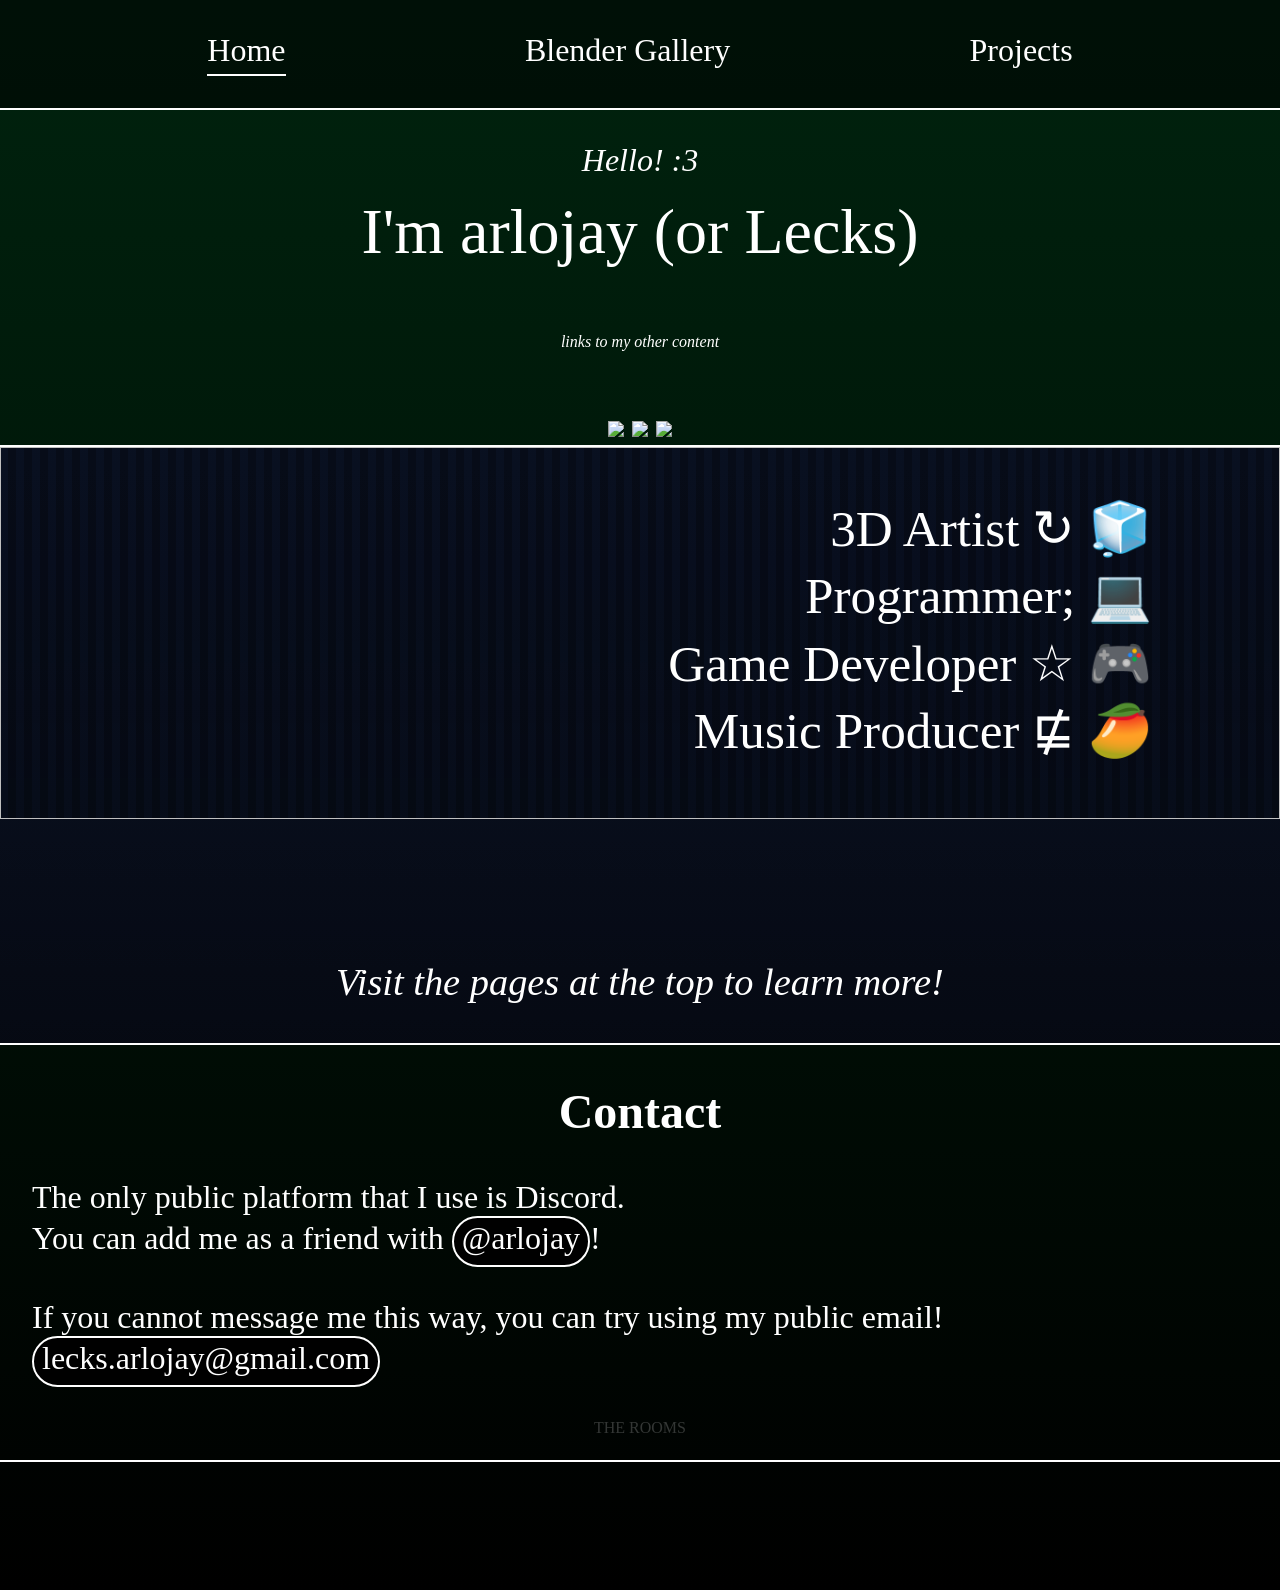
==== commit ed8d39de: "Update site assets" ====
--- a/index.html
+++ b/index.html
@@ -24,7 +24,7 @@
         <section>
             <p style="font-size: 2rem; margin-bottom: 0; font-style: italic;">Hello! :3</p>
             <p style="font-size: 4rem; margin-top: 1rem;"><nobr>I'm arlojay</nobr> <wbr/> <nobr>(or Lecks)</nobr></p>
-            <p style="font-size: 1rem; font-style: italic;">Links (pls?)</p>
+            <p style="font-size: 1rem; font-style: italic;">links to my other content</p>
             <div>
                 <div>
                     <iframe scrolling="no" style="border: 0;width: 176px;height: 33px;" data-src="https://bandcamp.com/band_follow_button_classic/2173824083"></iframe>
@@ -51,7 +51,7 @@
 
         <section style="backdrop-filter: hue-rotate(94deg); font-size: max(2rem, 4vw);">
             <div class="with-background">
-                <img data-src="./assets/background1.jpg" class="background" style="mask-image: linear-gradient(to bottom, #ffff 50%, #0000); filter: blur(0.1vw)">
+                <img class="background" id="replacedbackground">
                 <div class="content">
                     <ul class="nobullets" style="width: 100%; text-align: right;">
                         <li><a class="navlink rightline" href="#gallery">3D Artist &circlearrowright; 🧊</a></li>
@@ -99,7 +99,7 @@
     <div class="page" data-name="gallery">
         <section style="padding: 0 2rem; display: flex; flex-direction: column; align-items: center;">
             <h1>Gallery</h1>
-            <p style="text-align: left; max-width: 60rem;">I do <a href="https://blender.org" target="_blank">Blender</a> art, self-taught over the course of four to five years. I enjoy making renders of "the poolrooms" or other furry characters :3</p>
+            <p style="text-align: left; max-width: 60rem;">I do <a href="https://blender.org" target="_blank">Blender</a> art, self-taught over the course of four to five years. I enjoy making renders of "the poolrooms" or other abstract spaces :3</p>
             <p style="text-align: left; max-width: 60rem;">I will occasionally go back and add old images or upload new ones here. The images' thumbnails load in low-res and are cropped to 16:9, but you can click them to view the original.</p>
         </section>
         <article class="content" class="with-background" style="background: #000; min-height: 100vh;">
--- a/style.css
+++ b/style.css
@@ -318,4 +318,11 @@
             }
         }
     }
+}
+
+#replacedbackground {
+    width: 100%;
+    height: 100%;
+    background: linear-gradient(to right, transparent 50%, #0004 50%), linear-gradient(to bottom, #0002 50%, #0000);
+    background-size: 1rem 100%;
 }
